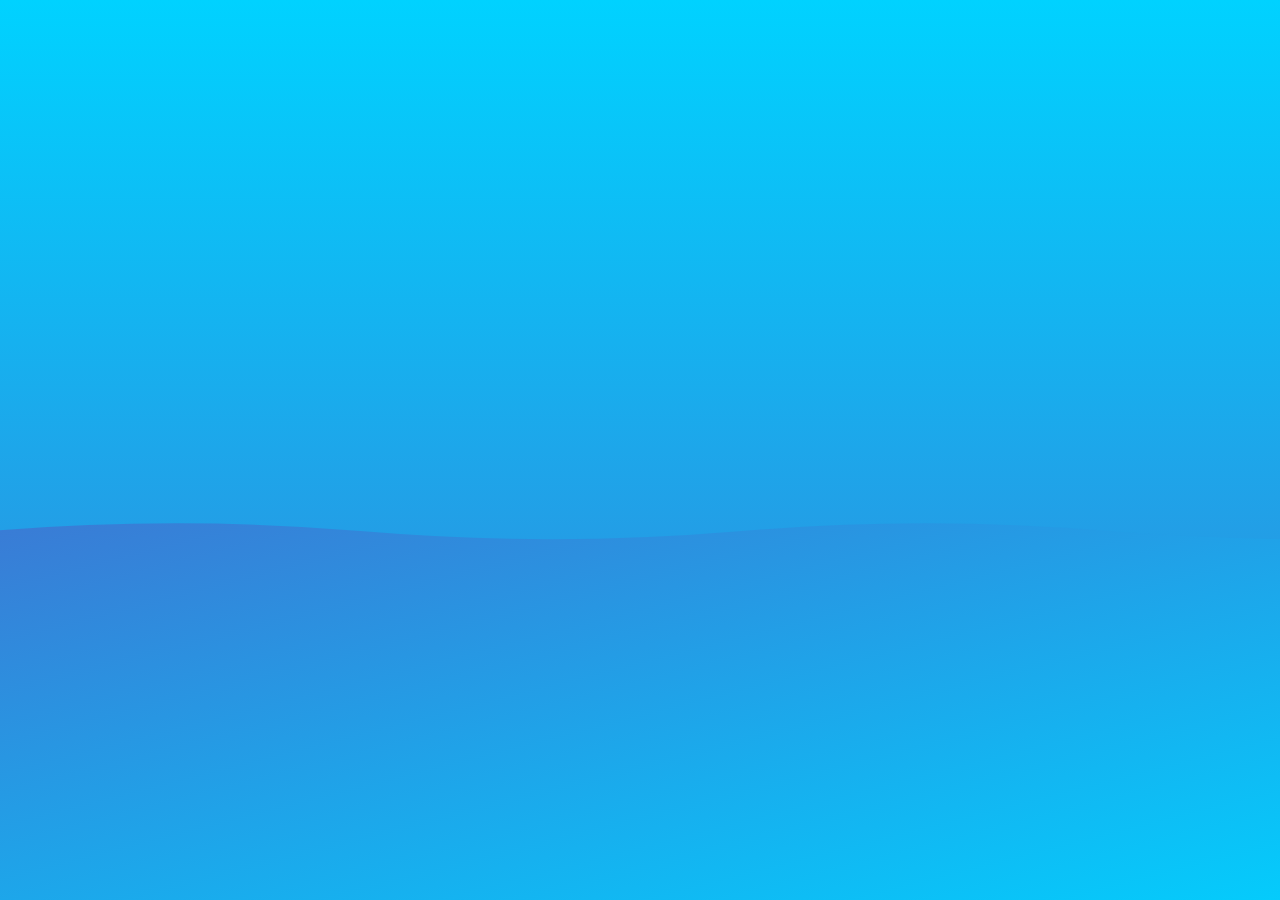
==== index.html @ ee272e87 "wave" ====
<html>  <head>    <script src="jquery-1.9.0.min.js"></script>    <script src="snap.svg-min.js"></script>    <script>	    $(function(){		    var x ,		    	xR;		    	xR = 5		    		    		    			var s = Snap("#svg"),				line = s.path("m0,0q50," + 0 + ",100,0t100,0");						var graColor = s.paper.gradient("l(1, 1, 0, 0)#00d2ff-#3a7bd5");							line.attr({					fill : graColor,					stroke: "#fff",					strokeWidth : 0				})							s.attr({				width:1500,				height:900,				viewBox:"3,-20,400,50"							})						function move(){			Snap.animate(-xR,xR,function(wave){			    var x = wave;			    line.attr({				   d: "M0,0q50," + x + ",100,0t100,0" + "q50," + x + ",100,0t100,0" + "v100h-400L0,0"			    })		    },3000,mina.easeout,back)				}					    		    function back(rr){			    clearTimeout();			    Snap.animate(xR,-xR,function(wave){			    var x = wave;			    line.attr({				   d: "m0,0q50," + x + ",100,0t100,0" + "q50," + x + ",100,0t100,0" + "v100h-400L0,0"			    })		    },3000,mina.easeout)		    }		    		    move()		    setInterval(move,6000)						});    </script>    <style>	    body{		    background: #00d2ff; /* fallback for old browsers */			background: -webkit-linear-gradient(to left, #00d2ff , #3a7bd5); /* Chrome 10-25, Safari 5.1-6 */			background: linear-gradient(to bottom, #00d2ff , #3a7bd5); /* W3C, IE 10+/ Edge, Firefox 16+, Chrome 26+, Opera 12+, Safari 7+ */			padding:0px;			margin: 0px;	    }	    	    #svg{		    position: fixed;		    bottom: -100px;	    }	</style>  </head>  <body>		<svg id="svg"></svg>  </body></html>
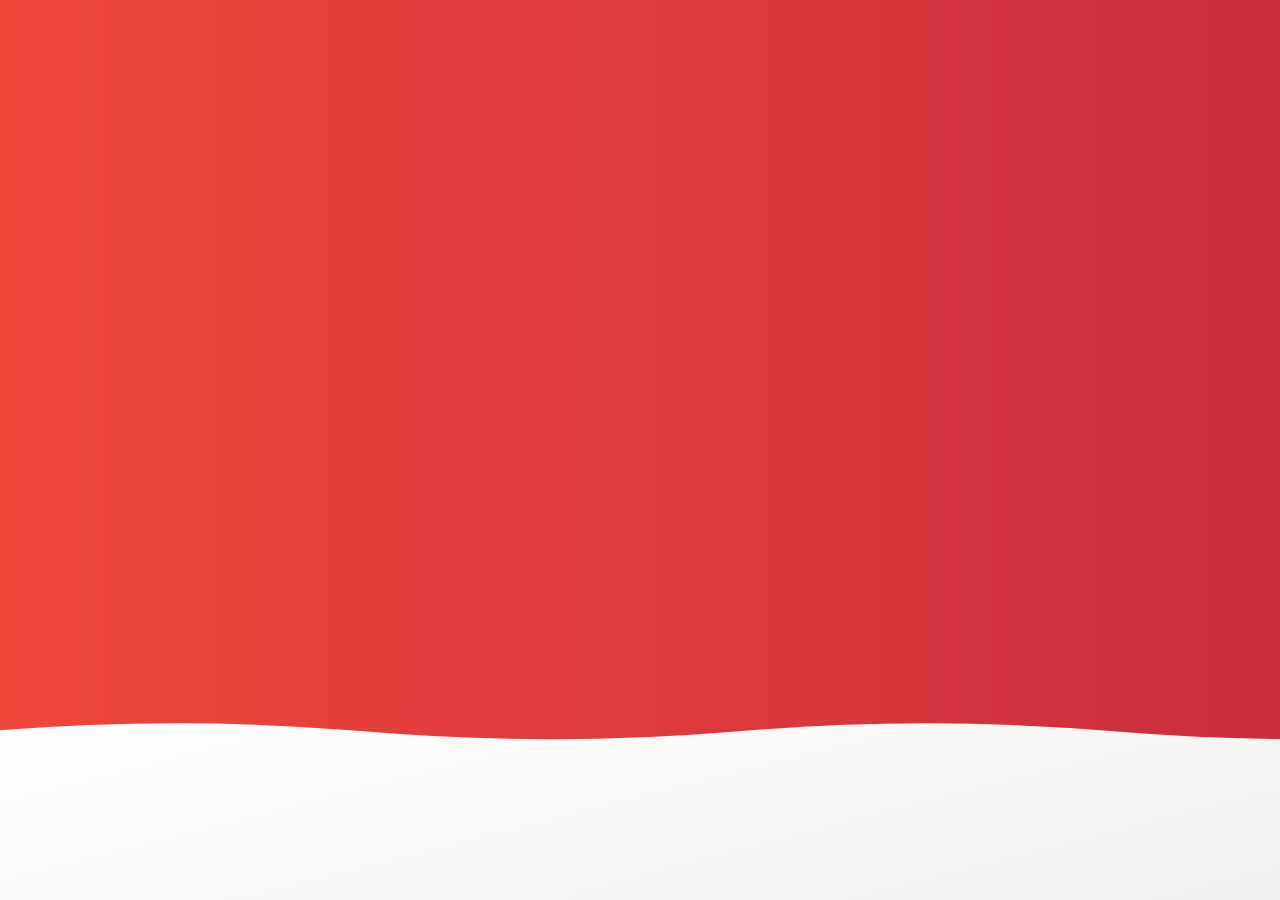
==== commit 72c8b89f: "变成红色的了" ====
--- a/index.html
+++ b/index.html
@@ -2,6 +2,7 @@
   <head>     <script src="jquery-1.9.0.min.js"></script>     <script src="snap.svg-min.js"></script>+     <script> 	    $(function(){ 		    var x ,@@ -12,7 +13,7 @@
 			var s = Snap("#svg"), 				line = s.path("m0,0q50," + 0 + ",100,0t100,0"); 			-			var graColor = s.paper.gradient("l(1, 1, 0, 0)#00d2ff-#3a7bd5");+			var graColor = s.paper.gradient("l(1, 1, 0, 0)#ECE9E6-#FFFFFF"); 				 			line.attr({ 					fill : graColor,@@ -49,27 +50,34 @@
 		     		    move() 		    setInterval(move,6000)-	++ 			 		});     </script>     <style> 	    body{-		    background: #00d2ff; /* fallback for old browsers */-			background: -webkit-linear-gradient(to left, #00d2ff , #3a7bd5); /* Chrome 10-25, Safari 5.1-6 */-			background: linear-gradient(to bottom, #00d2ff , #3a7bd5); /* W3C, IE 10+/ Edge, Firefox 16+, Chrome 26+, Opera 12+, Safari 7+ */+		   	background: #cb2d3e; /* fallback for old browsers */+		   	background: -webkit-linear-gradient(to left, #cb2d3e , #ef473a); /* Chrome 10-25, Safari 5.1-6 */+			background: linear-gradient(to left, #cb2d3e , #ef473a); /* W3C, IE 10+/ Edge, Firefox 16+, Chrome 26+, Opera 12+, Safari 7+ */ 			padding:0px; 			margin: 0px; 	    } 	     	    #svg{ 		    position: fixed;-		    bottom: -100px;+		    bottom: -300px; 	    }+	    	</style>   </head>   <body>-		<svg id="svg"></svg>+		+		+		+			+				<svg id="svg"></svg>+			    </body> </html>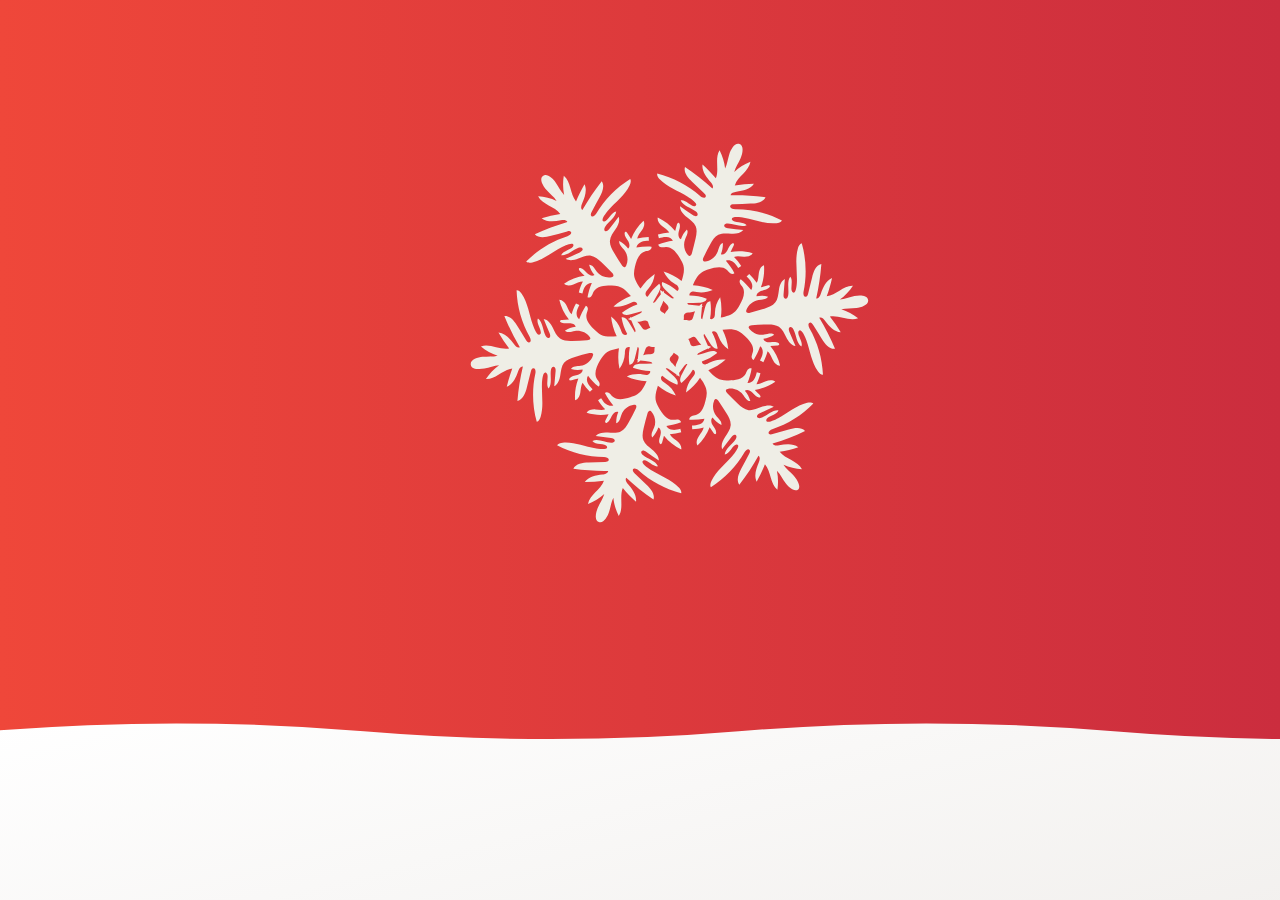
==== commit 2978b435: "加了一片雪" ====
--- a/index.html
+++ b/index.html
@@ -6,6 +6,7 @@
     <script> 	    $(function(){ 		    var x ,+		    	line, 		    	xR; 		    	xR = 5 		    @@ -14,6 +15,7 @@
 				line = s.path("m0,0q50," + 0 + ",100,0t100,0"); 			 			var graColor = s.paper.gradient("l(1, 1, 0, 0)#ECE9E6-#FFFFFF");+			 				 			line.attr({ 					fill : graColor,@@ -50,7 +52,23 @@
 		     		    move() 		    setInterval(move,6000)-+			+			var s2 = Snap("#svg2"),+				snow = s2.select("path");++			var blur = s2.paper.filter(Snap.filter.blur(1));+			snow.attr({+				+			})+			+			function snowR(){+				snow.animate({+				transform : "t0,0r360"+			},12000)+			}+			+			snowR()+			setInterval(snowR, 12000)  			 		});@@ -74,9 +92,177 @@
   <body> 		 		+ 		-			-				<svg id="svg"></svg>+							<svg id="svg"></svg>+							<?xml version="1.0" encoding="utf-8"?>+<!-- Generator: Adobe Illustrator 21.0.0, SVG Export Plug-In . SVG Version: 6.00 Build 0)  -->+<svg version="1.1" id="svg2" xmlns="http://www.w3.org/2000/svg" xmlns:xlink="http://www.w3.org/1999/xlink" x="0px" y="0px"+	 viewBox="0 0 1366 768" style="enable-background:new 0 0 1366 768;" xml:space="preserve">+<style type="text/css">+	.st0{fill:#EFEEE6;}+</style>+<path id="snow" class="st0" d="M892.2,451.3c-4.7-2.5-10.1-3.9-14.5-7.1c6.8,0.4,13.7-0.5,20.2-2.5c-7.5-6.9-20.2-3.6-28.8-9+	c5.9-3.5,11.5-7.3,16.9-11.6c-6.8-2.1-13.9,1.6-19.9,5.3c-2.2,1.4-5.3,2.7-7.2,0.8c9.8-7.6,19.1-15.9,27.7-24.9+	c-5.5-2.8-11.9,1.1-16.8,4.7c-4.8,3.6-9.5,7.1-14.3,10.7c-1.2,0.9-2.8,1.8-4,1c-1.9-1.3-0.1-4.2,1.7-5.7+	c13.6-10.9,24.5-25.1,31.4-41.1c-2.1-0.9-4.5,0.2-6.4,1.5c-9.9,6.6-15.6,17.6-23.3,26.4c-1.2,1.3-9.7,11-11.1,6.3+	c-1.2-4.1,9-9.1,8.5-14.4c-6.5,1.9-9.3,9.5-14.4,14c-1.2,1.1-3.2,1.9-4.4,0.8c-1.3-1.3,0-3.5,1.3-4.8c3.8-3.9,7.7-7.9,11.5-11.8+	c-4.6-0.9-9,2-12.5,5.1c-3.5,3.1-6.9,6.7-11.4,7.8c-4.4,1-8.9-0.7-13.1-2.4c-4.9-2-9.7-4.2-14.5-6.5c-1.4-0.6-3-1.9-2.4-3.3+	c0.2-0.5,0.7-0.9,1.2-1.2c5.1-3.2,12-3.2,17.1-0.1c3.2,1.9,6.6,5.1,10,3.7c-2.4-3.3-5.6-6.1-9.3-8.1c1.6-2.5,5.4-2.2,8.1-1+	c2.7,1.2,5.5,3,8.5,2.4c0.5-0.1,1-0.3,1.2-0.7c0.5-0.9-0.6-1.8-1.6-2.3c-2.2-1-4.4-2-6.6-3c6.9-3.9,12.9-9.4,17.4-15.9+	c-3.3-1.3-7,0.6-9.6,3c-2.6,2.4-5,5.3-8.3,6.5c0.4-4.1,0.4-8.3-0.1-12.4c-1.3,0.1-2.6,0.2-4,0.4c0.3,2.7,0.6,5.6-0.1,8.2+	c-0.7,2.7-2.5,5.2-5.2,6c0.2-5.4-0.2-10.8-1.3-16c-1.6-0.2-3,1.3-3.5,2.8c-0.4,1.6-0.3,3.2-0.5,4.9c-0.9,6.7-8.2,10.3-14.5,12.8+	c-2.5,1-5,2-7.7,2.2c-5.7,0.6-11.3-2.1-16.4-4.7c5.4-4.9,10-10.7,13.3-17.2c-5.6,1.4-10.8,4.6-14.7,9c-1.2,1.3-2.3,2.8-3.9,3.5+	c-1.6,0.7-3.9,0.1-4.4-1.6c4.8-4,8.9-8.8,12.1-14.2c-2.6-2.2-6.4-0.1-9.1,1.9c-3.3,2.5-6.5,4.9-9.8,7.4c-0.8-0.8,0-2.2,0.8-3+	c2.4-2.4,4.8-4.8,7.2-7.3c0.5,0,1,0,1.5-0.1c-0.2-0.2-0.5-0.5-0.7-0.7c0.7-0.7,1.3-1.3,2-2c-1.3-0.2-2.7-0.2-4-0.1+	c-2.4-2.4-4.8-4.9-7.1-7.3c-0.8-0.8-1.6-2.2-0.8-3c3.2,2.5,6.5,5,9.7,7.5c2.7,2.1,6.5,4.1,9.1,2c-3.2-5.4-7.2-10.2-12-14.3+	c0.5-1.7,2.8-2.2,4.4-1.5c1.6,0.7,2.7,2.2,3.9,3.5c3.8,4.4,9,7.6,14.6,9.1c-3.3-6.5-7.7-12.4-13.1-17.4c5.2-2.6,10.7-5.2,16.5-4.6+	c2.7,0.3,5.2,1.3,7.7,2.3c6.3,2.5,13.5,6.2,14.4,12.9c0.2,1.6,0,3.3,0.4,4.9c0.4,1.6,1.8,3.1,3.4,2.9c1.1-5.3,1.6-10.6,1.4-16+	c2.7,0.7,4.5,3.3,5.1,6c0.7,2.7,0.3,5.5,0,8.2c1.3,0.1,2.6,0.3,4,0.4c0.5-4.1,0.6-8.3,0.2-12.4c3.3,1.2,5.7,4.1,8.3,6.5+	c2.6,2.4,6.3,4.4,9.6,3.1c-4.4-6.6-10.4-12.1-17.2-16c2.2-1,4.4-2,6.6-3c0.9-0.4,2.1-1.3,1.6-2.2c-0.2-0.4-0.7-0.6-1.2-0.7+	c-2.9-0.6-5.7,1.1-8.5,2.3c-2.7,1.2-6.6,1.5-8.1-1.1c3.7-1.9,6.9-4.7,9.3-8c-3.4-1.5-6.9,1.7-10.1,3.6c-5.1,3.1-12,3-17.1-0.2+	c-0.5-0.3-1-0.7-1.2-1.2c-0.5-1.4,1.1-2.6,2.4-3.3c4.8-2.2,9.7-4.3,14.6-6.3c4.2-1.7,8.7-3.3,13.1-2.3c4.5,1.1,7.9,4.7,11.4,7.9+	c3.4,3.1,7.9,6.1,12.4,5.2c-3.8-4-7.6-7.9-11.4-11.9c-1.3-1.3-2.6-3.5-1.3-4.8c1.1-1.2,3.1-0.3,4.4,0.8c5.1,4.5,7.8,12.2,14.3,14.1+	c0.6-5.3-9.6-10.4-8.4-14.5c1.4-4.7,9.9,5.1,11.1,6.4c7.6,8.9,13.2,19.9,23.1,26.6c1.9,1.3,4.3,2.4,6.4,1.6+	c-6.8-16-17.6-30.4-31-41.4c-1.8-1.5-3.6-4.4-1.7-5.7c1.2-0.8,2.8,0.1,4,1c4.7,3.6,9.5,7.2,14.2,10.8c4.9,3.7,11.2,7.6,16.8,4.9+	c-8.5-9.1-17.7-17.5-27.4-25.1c1.8-1.9,4.9-0.5,7.1,0.9c6,3.8,13,7.5,19.8,5.5c-5.3-4.3-10.9-8.2-16.8-11.7+	c8.7-5.3,21.3-1.9,28.9-8.8c-6.5-2.1-13.4-3-20.2-2.7c4.4-3.1,9.8-4.5,14.5-7c4.8-2.5,11.5-7.7,8.8-12.4c-2.7-4.7-10.6-1.5-15.1,1.3+	c-4.6,2.9-8.4,6.9-13.3,9c3.7-5.7,6.4-12.1,7.9-18.8c-9.7,3.1-13.2,15.7-22.2,20.5c-0.1-6.8-0.6-13.7-1.6-20.4+	c-5.2,4.9-5.5,12.8-5.3,19.9c0.1,2.6-0.3,6-2.8,6.6c-1.7-12.3-4.3-24.5-7.8-36.4c-5.1,3.4-5,10.8-4.2,16.9+	c0.7,5.9,1.4,11.8,2.1,17.7c0.2,1.5,0.2,3.3-1.2,4c-2.1,1.1-3.7-2-4.1-4.3c-2.7-17.2-9.6-33.7-20-47.7c-1.8,1.4-2.1,4-1.9,6.3+	c0.8,11.9,7.5,22.3,11.3,33.3c0.6,1.7,4.7,13.9,0,12.8c-4.1-1-3.4-12.4-8.3-14.5c-1.6,6.6,3.7,12.8,5,19.5c0.3,1.6,0.1,3.8-1.5,4.2+	c-1.8,0.5-3-1.7-3.5-3.5c-1.5-5.3-3-10.6-4.5-15.9c-3.1,3.5-2.8,8.8-1.8,13.3c1,4.6,2.4,9.3,1,13.8c-1.3,4.3-5,7.4-8.6,10.1+	c-4.2,3.2-8.5,6.4-12.8,9.4c-1.2,0.9-3.1,1.6-4.1,0.5c-0.4-0.5-0.4-1.1-0.5-1.7c-0.2-6,3.2-12,8.4-14.8c3.3-1.8,7.7-3.2,8.2-6.8+	c-4.1,0.4-8.1,1.8-11.6,4c-1.4-2.6,0.8-5.8,3.2-7.6c2.4-1.8,5.4-3.3,6.3-6.2c0.1-0.5,0.2-1,0-1.4c-0.6-0.9-1.9-0.3-2.7,0.3+	c-2,1.4-3.9,2.8-5.9,4.2c0.1-7.9-1.7-15.8-5.1-23c-2.8,2.2-2.9,6.4-2.2,9.8c0.7,3.5,2.1,7,1.5,10.4c-3.4-2.4-7-4.4-10.8-6.1+	c-0.6,1.2-1.1,2.4-1.7,3.6c2.5,1.1,5.1,2.3,7.1,4.2c2,1.9,3.3,4.8,2.6,7.5c-4.6-2.8-9.4-5.1-14.5-6.9c-1,1.3-0.4,3.2,0.7,4.4+	c1.1,1.2,2.7,1.8,4,2.8c5.4,4.2,4.9,12.3,3.9,19c-0.4,2.7-0.8,5.3-1.9,7.8c-2.3,5.3-7.4,8.7-12.2,11.9c-1.5-7.1-4.4-14-8.3-20.1+	c-1.6,5.6-1.4,11.7,0.5,17.2c0.6,1.7,1.3,3.4,1.1,5.1c-0.2,1.8-1.9,3.5-3.6,3c-1.1-6.1-3.2-12.1-6.3-17.6c-3.2,1.1-3.3,5.5-2.9,8.9+	c0.5,4.1,1,8.1,1.6,12.2c-1.1,0.3-1.9-1.1-2.2-2.2c-0.9-3.3-1.8-6.6-2.7-9.8c0.2-0.5,0.5-0.9,0.7-1.4c-0.3,0.1-0.7,0.2-1,0.3+	c-0.2-0.9-0.5-1.8-0.7-2.7c-0.8,1.1-1.5,2.2-2.1,3.4c-3.3,0.8-6.6,1.7-9.9,2.5c-1.1,0.3-2.7,0.3-3-0.8c3.8-1.6,7.6-3.1,11.4-4.7+	c3.1-1.3,6.8-3.6,6.2-6.9c-6.2,0.1-12.5,1.2-18.3,3.3c-1.2-1.3-0.6-3.5,0.8-4.6c1.4-1.1,3.3-1.3,5-1.6c5.7-1.1,11.1-4,15.2-8.1+	c-7.3-0.4-14.6,0.5-21.6,2.8c0.3-5.8,0.8-11.9,4.2-16.5c1.6-2.2,3.7-3.9,5.8-5.5c5.3-4.2,12.1-8.7,18.4-6.1c1.5,0.6,2.9,1.6,4.4,2+	c1.6,0.4,3.6,0,4.2-1.6c-4-3.6-8.5-6.7-13.2-9.2c2-1.9,5.1-2.2,7.8-1.5c2.7,0.8,4.9,2.4,7.2,4.1c0.8-1.1,1.5-2.2,2.3-3.2+	c-3.3-2.5-6.9-4.6-10.6-6.3c2.7-2.3,6.4-2.8,9.8-3.9c3.4-1.1,6.9-3.3,7.4-6.8c-7.9,0.6-15.6,3-22.5,7c0.2-2.4,0.5-4.8,0.7-7.2+	c0.1-1-0.1-2.5-1.1-2.5c-0.5,0-0.9,0.3-1.2,0.7c-2,2.2-1.9,5.5-2.2,8.5s-2,6.4-5,6.5c0.1-4.1-0.7-8.3-2.3-12.1+	c-3,2.3-1.9,6.8-1.9,10.5c0.1,6-3.4,11.9-8.7,14.7c-0.5,0.3-1.1,0.5-1.7,0.4c-1.5-0.2-1.7-2.2-1.6-3.7c0.5-5.3,1-10.6,1.8-15.8+	c0.6-4.5,1.4-9.2,4.5-12.5c3.2-3.4,8-4.5,12.5-5.9s9.2-3.8,10.7-8.2c-5.3,1.3-10.7,2.7-16,4c-1.8,0.4-4.3,0.5-4.8-1.3+	c-0.4-1.6,1.3-2.9,2.9-3.4c6.4-2.2,14.4-0.7,19.4-5.4c-4.3-3.2-13.8,3.1-16.7,0c-3.4-3.6,9.3-6.1,11.1-6.4+	c11.5-2.2,23.8-1.6,34.5-6.8c2.1-1,4.2-2.5,4.6-4.8c-17.3-2.1-35.1,0.1-51.3,6.4c-2.2,0.8-5.7,1-5.8-1.4c-0.1-1.5,1.5-2.4,2.9-3+	c5.5-2.3,10.9-4.6,16.4-7c5.7-2.4,12.2-6,12.6-12.1c-12.1,2.9-23.9,6.7-35.5,11.3c-0.7-2.5,2-4.5,4.3-5.8c6.3-3.3,13-7.6,14.6-14.5+	c-6.4,2.5-12.5,5.4-18.5,8.8c-0.3-10.2,8.9-19.5,6.8-29.4c-5.1,4.6-9.3,10.1-12.4,16.2c-0.6-5.4,1-10.7,1.2-16.1+	c0.2-5.4-1-13.8-6.4-13.8s-6.6,8.4-6.4,13.8c0.2,5.4,1.8,10.7,1.2,16.1c-3.1-6.1-7.3-11.6-12.4-16.2c-2.1,10,7.1,19.2,6.8,29.4+	c-6-3.3-12.1-6.3-18.5-8.8c1.6,6.9,8.4,11.2,14.6,14.5c2.3,1.2,5.1,3.2,4.3,5.8c-11.5-4.7-23.4-8.4-35.5-11.3+	c0.4,6.1,6.9,9.7,12.6,12.1c5.5,2.3,10.9,4.6,16.4,7c1.4,0.6,3,1.5,2.9,3c-0.1,2.3-3.6,2.2-5.8,1.4c-16.3-6.2-34.1-8.4-51.3-6.4+	c0.3,2.3,2.5,3.8,4.6,4.8c10.8,5.2,23,4.5,34.5,6.8c1.7,0.3,14.4,2.8,11.1,6.4c-2.9,3.1-12.5-3.2-16.7,0c4.9,4.7,12.9,3.2,19.4,5.4+	c1.5,0.5,3.3,1.8,2.9,3.4c-0.5,1.8-3,1.7-4.8,1.3c-5.3-1.3-10.7-2.7-16-4c1.5,4.4,6.2,6.8,10.7,8.2c4.4,1.4,9.3,2.5,12.5,5.9+	c3.1,3.3,3.9,8,4.5,12.5c0.7,5.3,1.3,10.5,1.8,15.8c0.1,1.5-0.1,3.5-1.6,3.7c-0.6,0.1-1.2-0.2-1.7-0.4c-5.3-2.8-8.8-8.7-8.7-14.7+	c0.1-3.7,1.1-8.3-1.9-10.5c-1.7,3.8-2.5,8-2.3,12.1c-3-0.1-4.6-3.6-5-6.5c-0.3-3-0.2-6.3-2.2-8.5c-0.3-0.4-0.7-0.7-1.2-0.7+	c-1,0-1.3,1.5-1.1,2.5c0.2,2.4,0.5,4.8,0.7,7.2c-6.8-4-14.6-6.4-22.5-7c0.5,3.5,4.1,5.7,7.4,6.8c3.4,1.1,7.1,1.6,9.8,3.9+	c-3.8,1.7-7.3,3.8-10.6,6.3c0.8,1.1,1.5,2.2,2.3,3.2c2.2-1.6,4.5-3.3,7.2-4.1c2.7-0.8,5.8-0.5,7.8,1.5c-4.7,2.5-9.2,5.6-13.2,9.2+	c0.6,1.5,2.6,2,4.2,1.6c1.6-0.4,2.9-1.4,4.4-2c6.3-2.6,13.1,1.9,18.4,6.1c2.1,1.7,4.2,3.4,5.8,5.5c3.4,4.7,3.9,10.8,4.2,16.5+	c-6.9-2.2-14.3-3.2-21.6-2.8c4.1,4.1,9.5,7,15.2,8.1c1.7,0.3,3.6,0.6,5,1.6c1.4,1.1,2.1,3.3,0.8,4.6c-5.9-2.1-12.1-3.2-18.3-3.3+	c-0.6,3.3,3.1,5.6,6.2,6.9c3.8,1.6,7.6,3.1,11.4,4.7c-0.3,1.1-1.9,1.1-3,0.8c-2.9-0.7-5.9-1.5-8.8-2.2c-0.4-0.7-0.8-1.3-1.2-2+	c-0.2,0.5-0.3,1-0.5,1.5c-1.1-0.3-2.2-0.5-3.2-0.8c0.6,1.4,1.4,2.8,2.3,4c-0.9,3-1.8,5.9-2.6,8.9c-0.3,1.1-1.1,2.5-2.2,2.2+	c0.6-4.1,1.2-8.1,1.8-12.2c0.5-3.3,0.4-7.7-2.7-8.9c-3.1,5.4-5.4,11.3-6.6,17.4c-1.7,0.4-3.3-1.3-3.5-3.1c-0.2-1.8,0.6-3.4,1.2-5.1+	c2-5.5,2.3-11.6,0.8-17.2c-4.1,6-7.1,12.8-8.7,19.9c-4.8-3.3-9.8-6.8-12-12.1c-1-2.5-1.4-5.2-1.8-7.8c-0.9-6.7-1.2-14.8,4.2-18.9+	c1.3-1,2.9-1.6,4-2.8c1.2-1.1,1.8-3.1,0.8-4.4c-5.1,1.6-10,3.8-14.7,6.6c-0.7-2.7,0.7-5.5,2.7-7.4c2-1.9,4.6-3,7.2-4.1+	c-0.5-1.2-1.1-2.4-1.6-3.7c-3.8,1.6-7.5,3.5-10.9,5.9c-0.6-3.5,0.8-7,1.6-10.4c0.8-3.5,0.7-7.6-2-9.9c-3.6,7.1-5.5,15-5.6,22.9+	c-1.9-1.4-3.9-2.9-5.8-4.3c-0.8-0.6-2.2-1.2-2.7-0.3c-0.3,0.4-0.2,0.9-0.1,1.4c0.9,2.9,3.8,4.4,6.2,6.3c2.4,1.8,4.5,5,3,7.6+	c-3.5-2.2-7.5-3.7-11.6-4.2c0.4,3.7,4.8,5.1,8.1,7c5.2,3,8.5,9,8.1,15c0,0.6-0.1,1.2-0.5,1.7c-1,1.2-2.8,0.3-4-0.5+	c-4.3-3.1-8.5-6.3-12.7-9.6c-3.5-2.8-7.2-5.9-8.4-10.3c-1.3-4.5,0.2-9.2,1.3-13.8c1.1-4.5,1.5-9.8-1.6-13.4+	c-1.6,5.3-3.2,10.5-4.8,15.8c-0.5,1.8-1.8,3.9-3.5,3.5c-1.6-0.4-1.8-2.6-1.4-4.2c1.4-6.6,6.8-12.7,5.3-19.4+	c-4.9,2.1-4.4,13.5-8.6,14.4c-4.8,1.1-0.4-11.1,0.2-12.8c4-11,10.9-21.2,11.9-33.1c0.2-2.3,0-4.9-1.8-6.4+	c-10.6,13.8-17.9,30.2-20.9,47.3c-0.4,2.3-2.1,5.4-4.1,4.3c-1.3-0.7-1.3-2.5-1.1-4c0.8-5.9,1.6-11.8,2.4-17.7+	c0.8-6.1,1.1-13.5-3.9-17c-3.7,11.8-6.6,24-8.5,36.2c-2.5-0.7-2.9-4.1-2.7-6.7c0.4-7.1,0.2-15.1-4.9-20c-1.1,6.7-1.8,13.6-2,20.4+	c-8.9-5-12.1-17.6-21.8-20.9c1.3,6.7,3.9,13.2,7.5,18.9c-4.9-2.3-8.7-6.3-13.2-9.3c-4.5-2.9-12.3-6.2-15.1-1.6+	c-2.8,4.6,3.8,10,8.6,12.5c4.7,2.6,10.1,4,14.4,7.2c-6.8-0.5-13.7,0.3-20.2,2.3c7.5,6.9,20.2,3.8,28.8,9.3+	c-5.9,3.4-11.6,7.2-17,11.4c6.8,2.1,13.9-1.4,19.9-5.2c2.2-1.4,5.4-2.7,7.2-0.8c-9.9,7.5-19.2,15.7-27.9,24.6+	c5.5,2.8,11.9-1,16.8-4.6c4.8-3.5,9.6-7,14.4-10.5c1.2-0.9,2.8-1.8,4-0.9c1.9,1.3,0,4.2-1.8,5.7c-13.7,10.8-24.7,24.9-31.8,40.8+	c2.1,0.9,4.5-0.2,6.5-1.5c10-6.6,15.7-17.5,23.5-26.2c1.2-1.3,9.8-10.9,11.2-6.2c1.2,4.1-9.1,9.1-8.6,14.4+	c6.6-1.8,9.4-9.5,14.5-13.9c1.2-1.1,3.2-1.9,4.4-0.7c1.3,1.3-0.1,3.5-1.4,4.8c-3.9,3.9-7.8,7.8-11.6,11.7c4.6,1,9-1.9,12.5-5+	c3.5-3.1,6.9-6.7,11.5-7.7c4.4-0.9,8.9,0.8,13,2.6c4.9,2.1,9.7,4.3,14.5,6.6c1.4,0.7,3,1.9,2.4,3.3c-0.2,0.5-0.7,0.9-1.2,1.2+	c-5.1,3.1-12,3.1-17.1-0.1c-3.2-2-6.5-5.2-10-3.8c2.4,3.4,5.6,6.2,9.2,8.2c-1.6,2.5-5.4,2.2-8.2,0.9c-2.7-1.2-5.5-3.1-8.4-2.5+	c-0.5,0.1-1,0.3-1.2,0.7c-0.5,0.9,0.6,1.8,1.6,2.3c2.2,1,4.4,2.1,6.6,3.1c-6.9,3.8-13,9.2-17.5,15.7c3.3,1.4,7-0.6,9.6-2.9+	c2.7-2.3,5-5.2,8.4-6.4c-0.5,4.1-0.5,8.3,0,12.4c1.3-0.1,2.6-0.2,4-0.3c-0.3-2.8-0.5-5.6,0.2-8.2c0.7-2.7,2.6-5.2,5.2-5.9+	c-0.2,5.4,0.1,10.8,1.1,16c1.6,0.3,3-1.2,3.5-2.8c0.5-1.6,0.3-3.2,0.5-4.9c1-6.7,8.3-10.3,14.7-12.7c2.5-1,5.1-1.9,7.7-2.2+	c5.7-0.6,11.2,2.2,16.4,4.9c-5.5,4.8-10.1,10.6-13.4,17.1c5.7-1.4,10.9-4.5,14.8-8.9c1.2-1.3,2.3-2.8,3.9-3.5+	c1.6-0.7,3.9-0.1,4.4,1.6c-4.8,3.9-9,8.7-12.2,14c2.6,2.2,6.4,0.2,9.2-1.8c3.3-2.4,6.6-4.9,9.9-7.3c0.8,0.8,0,2.2-0.9,3+	c-2.4,2.4-4.8,4.8-7.2,7.2c-0.5,0-1,0-1.5,0.1c0.2,0.2,0.5,0.5,0.7,0.7c-0.7,0.7-1.3,1.3-2,2c1.3,0.2,2.7,0.2,4,0.2+	c2.4,2.5,4.7,4.9,7.1,7.4c0.8,0.8,1.6,2.2,0.8,3c-3.2-2.5-6.4-5.1-9.7-7.6c-2.7-2.1-6.5-4.2-9.1-2.1c3.1,5.4,7.1,10.3,11.9,14.4+	c-0.5,1.7-2.8,2.2-4.4,1.5c-1.6-0.7-2.7-2.2-3.8-3.6c-3.8-4.4-8.9-7.7-14.5-9.3c3.2,6.6,7.6,12.5,13,17.5+	c-5.2,2.5-10.8,5.1-16.5,4.4c-2.7-0.3-5.2-1.4-7.7-2.4c-6.3-2.6-13.5-6.3-14.3-13.1c-0.2-1.6,0-3.3-0.4-4.9+	c-0.4-1.6-1.8-3.1-3.4-2.9c-1.1,5.2-1.7,10.6-1.6,16c-2.7-0.8-4.5-3.4-5.1-6c-0.6-2.7-0.3-5.5,0-8.2c-1.3-0.1-2.6-0.3-4-0.4+	c-0.6,4.1-0.7,8.3-0.3,12.4c-3.3-1.2-5.6-4.2-8.2-6.6c-2.6-2.4-6.3-4.4-9.6-3.2c4.4,6.6,10.2,12.2,17.1,16.2c-2.2,1-4.4,1.9-6.7,2.9+	c-1,0.4-2.1,1.3-1.6,2.2c0.2,0.4,0.7,0.6,1.2,0.7c2.9,0.7,5.8-1.1,8.5-2.2c2.8-1.2,6.6-1.4,8.1,1.1c-3.7,1.9-6.9,4.6-9.4,7.9+	c3.4,1.5,6.9-1.6,10.1-3.5c5.2-3,12-2.9,17.1,0.4c0.5,0.3,1,0.7,1.2,1.2c0.5,1.4-1.1,2.6-2.5,3.2c-4.8,2.2-9.7,4.3-14.6,6.2+	c-4.2,1.7-8.7,3.3-13.1,2.2c-4.5-1.1-7.9-4.8-11.3-8s-7.8-6.2-12.4-5.3c3.8,4,7.5,8,11.3,12c1.3,1.3,2.5,3.5,1.2,4.8+	c-1.2,1.2-3.1,0.3-4.3-0.8c-5-4.6-7.6-12.3-14.1-14.3c-0.7,5.3,9.5,10.5,8.2,14.6c-1.5,4.7-9.9-5.2-11-6.5c-7.6-8.9-13-20-22.8-26.8+	c-1.9-1.3-4.3-2.5-6.4-1.6c6.7,16.1,17.3,30.5,30.7,41.7c1.8,1.5,3.6,4.5,1.6,5.7c-1.3,0.8-2.8-0.2-4-1.1+	c-4.7-3.6-9.4-7.3-14.1-10.9c-4.9-3.8-11.2-7.7-16.7-5c8.4,9.1,17.5,17.6,27.2,25.4c-1.8,1.9-4.9,0.5-7.1-1+	c-5.9-3.9-13-7.6-19.8-5.7c5.3,4.3,10.9,8.3,16.7,11.9c-8.8,5.3-21.3,1.8-29,8.5c6.5,2.2,13.4,3.2,20.2,2.9+	c-4.4,3.1-9.8,4.4-14.6,6.8c-4.8,2.5-11.5,7.6-8.9,12.3c2.6,4.7,10.5,1.6,15.1-1.2c4.6-2.8,8.5-6.8,13.4-8.9+	c-3.8,5.7-6.5,12.1-8,18.7c9.7-3,13.3-15.6,22.4-20.3c0,6.8,0.5,13.7,1.4,20.4c5.2-4.8,5.7-12.8,5.5-19.9c-0.1-2.6,0.4-6,2.9-6.6+	c1.6,12.3,4.1,24.5,7.5,36.5c5.2-3.3,5.1-10.8,4.4-16.9c-0.7-5.9-1.3-11.8-2-17.7c-0.2-1.5-0.1-3.3,1.2-4c2.1-1,3.7,2.1,4,4.4+	c2.5,17.2,9.3,33.8,19.6,47.9c1.8-1.4,2.1-4,2-6.3c-0.7-11.9-7.3-22.3-11-33.4c-0.6-1.7-4.6-14,0.2-12.8c4.1,1,3.3,12.4,8.2,14.6+	c1.7-6.6-3.5-12.8-4.8-19.5c-0.3-1.6,0-3.8,1.6-4.1c1.8-0.4,3,1.8,3.5,3.5c1.5,5.3,2.9,10.6,4.4,15.9c3.1-3.5,2.9-8.8,1.9-13.3+	c-0.9-4.6-2.3-9.3-0.9-13.8c1.4-4.3,5.1-7.3,8.7-10c4.2-3.2,8.6-6.3,12.9-9.3c1.2-0.8,3.1-1.6,4.1-0.4c0.4,0.5,0.4,1.1,0.4,1.7+	c0.2,6-3.3,11.9-8.5,14.8c-3.3,1.8-7.8,3.1-8.3,6.8c4.1-0.4,8.1-1.7,11.7-3.9c1.4,2.6-0.8,5.8-3.3,7.5c-2.4,1.8-5.4,3.3-6.3,6.1+	c-0.2,0.5-0.2,1,0,1.4c0.5,0.9,1.9,0.4,2.8-0.2c2-1.4,4-2.8,6-4.2c-0.1,7.9,1.6,15.8,4.9,23c2.8-2.2,3-6.3,2.3-9.8+	c-0.7-3.5-2-7-1.4-10.5c3.3,2.4,6.9,4.5,10.7,6.2c0.6-1.2,1.1-2.4,1.7-3.6c-2.5-1.1-5.1-2.3-7.1-4.3c-2-1.9-3.2-4.8-2.5-7.5+	c4.5,2.9,9.4,5.2,14.5,7c1-1.3,0.4-3.2-0.7-4.4c-1.1-1.2-2.7-1.9-3.9-2.9c-5.3-4.2-4.8-12.3-3.7-19c0.4-2.7,0.9-5.3,2-7.8+	c2.4-5.3,7.5-8.7,12.4-11.8c1.5,7.2,4.2,14,8.2,20.2c1.6-5.6,1.5-11.7-0.3-17.2c-0.6-1.7-1.3-3.4-1-5.1c0.2-1.7,1.9-3.5,3.6-3+	c1,6.2,3.1,12.1,6.1,17.6c3.2-1.1,3.4-5.5,3-8.8c-0.5-4.1-1-8.1-1.5-12.2c1.1-0.3,1.9,1.1,2.2,2.2c0.9,3.3,1.8,6.6,2.6,9.9+	c-0.2,0.5-0.5,0.9-0.7,1.4c0.3-0.1,0.7-0.2,1-0.2c0.2,0.9,0.5,1.8,0.7,2.7c0.8-1.1,1.5-2.2,2.1-3.4c3.3-0.8,6.6-1.6,9.9-2.4+	c1.1-0.3,2.7-0.3,3,0.8c-3.8,1.5-7.6,3.1-11.4,4.6c-3.1,1.3-6.9,3.5-6.3,6.9c6.2,0,12.5-1.1,18.4-3.1c1.2,1.3,0.5,3.5-0.9,4.6+	c-1.4,1-3.3,1.2-5,1.6c-5.7,1.1-11.1,3.9-15.3,8c7.3,0.5,14.6-0.4,21.6-2.6c-0.4,5.8-0.9,11.9-4.4,16.5c-1.6,2.1-3.8,3.8-5.9,5.5+	c-5.4,4.2-12.2,8.6-18.4,5.9c-1.5-0.6-2.8-1.7-4.4-2.1c-1.6-0.4-3.6,0-4.2,1.5c4,3.6,8.4,6.7,13.1,9.3c-2,1.9-5.1,2.2-7.8,1.4+	c-2.6-0.8-4.9-2.5-7.1-4.1c-0.8,1.1-1.6,2.1-2.3,3.2c3.3,2.5,6.8,4.7,10.6,6.4c-2.7,2.3-6.4,2.8-9.8,3.8c-3.4,1.1-6.9,3.2-7.5,6.7+	c7.9-0.5,15.7-2.8,22.5-6.8c-0.3,2.4-0.5,4.8-0.8,7.2c-0.1,1,0.1,2.5,1.1,2.5c0.5,0,0.9-0.3,1.2-0.7c2-2.2,1.9-5.5,2.3-8.5+	c0.4-3,2-6.4,5-6.5c-0.2,4.1,0.6,8.3,2.2,12.1c3-2.2,2-6.8,2-10.5c-0.1-6,3.5-11.9,8.8-14.6c0.5-0.3,1.1-0.5,1.7-0.4+	c1.5,0.2,1.7,2.3,1.6,3.8c-0.5,5.3-1.1,10.5-1.9,15.8c-0.6,4.5-1.5,9.2-4.6,12.5c-3.2,3.4-8.1,4.5-12.5,5.8+	c-4.5,1.4-9.2,3.7-10.8,8.1c5.3-1.3,10.7-2.6,16-3.8c1.8-0.4,4.3-0.5,4.8,1.3c0.4,1.6-1.3,2.8-2.9,3.4c-6.5,2.1-14.5,0.5-19.4,5.2+	c4.3,3.2,13.9-3,16.7,0.1c3.3,3.6-9.4,6-11.1,6.3c-11.5,2.1-23.8,1.3-34.6,6.5c-2.1,1-4.3,2.5-4.6,4.8c17.3,2.2,35.1,0.2,51.4-5.9+	c2.2-0.8,5.7-0.9,5.8,1.4c0.1,1.5-1.5,2.4-2.9,3c-5.5,2.3-11,4.5-16.5,6.8c-5.7,2.3-12.3,5.9-12.7,12c12.1-2.8,24-6.4,35.6-11+	c0.7,2.5-2.1,4.5-4.4,5.7c-6.3,3.2-13.1,7.5-14.8,14.3c6.4-2.4,12.6-5.3,18.6-8.6c0.2,10.2-9.1,19.4-7.1,29.4+	c5.1-4.5,9.4-10,12.5-16.1c0.5,5.4-1.1,10.7-1.3,16.1c-0.3,5.4,0.9,13.8,6.3,13.8c5.4,0,6.7-8.3,6.5-13.7+	c-0.2-5.4-1.7-10.7-1.1-16.1c3,6.1,7.2,11.7,12.3,16.3c2.2-10-6.9-19.3-6.5-29.5c5.9,3.4,12.1,6.4,18.4,8.9+	c-1.6-6.9-8.3-11.3-14.5-14.6c-2.3-1.2-5-3.3-4.3-5.8c11.5,4.8,23.3,8.7,35.4,11.6c-0.3-6.1-6.8-9.8-12.5-12.2+	c-5.5-2.4-10.9-4.7-16.4-7.1c-1.4-0.6-2.9-1.5-2.9-3c0.1-2.3,3.6-2.2,5.8-1.3c16.2,6.4,34,8.7,51.3,6.8c-0.3-2.3-2.5-3.8-4.5-4.8+	c-10.7-5.3-23-4.8-34.5-7.1c-1.7-0.4-14.4-3-11-6.5c2.9-3.1,12.4,3.3,16.7,0.2c-4.9-4.7-12.9-3.3-19.3-5.5c-1.5-0.5-3.3-1.8-2.8-3.4+	c0.5-1.8,3-1.7,4.8-1.2c5.3,1.4,10.6,2.7,16,4.1c-1.5-4.4-6.2-6.8-10.6-8.3s-9.3-2.6-12.4-6.1c-3-3.3-3.8-8.1-4.4-12.5+	c-0.7-5.3-1.2-10.5-1.6-15.8c-0.1-1.5,0.2-3.5,1.6-3.7c0.6-0.1,1.2,0.2,1.7,0.4c5.3,2.8,8.7,8.8,8.6,14.8c-0.1,3.7-1.2,8.3,1.8,10.5+	c1.7-3.8,2.5-7.9,2.4-12.1c3,0.1,4.6,3.6,4.9,6.6c0.3,3,0.1,6.3,2.1,8.5c0.3,0.4,0.7,0.7,1.2,0.7c1,0,1.3-1.5,1.2-2.5+	c-0.2-2.4-0.4-4.8-0.7-7.2c6.8,4.1,14.5,6.5,22.4,7.2c-0.5-3.5-4-5.7-7.4-6.9c-3.4-1.1-7.1-1.7-9.7-4c3.8-1.7,7.4-3.8,10.7-6.2+	c-0.8-1.1-1.5-2.2-2.3-3.3c-2.2,1.6-4.5,3.3-7.2,4c-2.7,0.7-5.8,0.4-7.8-1.5c4.7-2.5,9.2-5.6,13.3-9.1c-0.6-1.5-2.6-2-4.2-1.6+	c-1.6,0.4-2.9,1.4-4.5,2c-6.3,2.5-13.1-2-18.3-6.2c-2.1-1.7-4.2-3.4-5.8-5.6c-3.4-4.7-3.8-10.8-4.1-16.6c6.9,2.3,14.3,3.3,21.6,3+	c-4.1-4.2-9.4-7.1-15.1-8.3c-1.7-0.4-3.6-0.6-5-1.7c-1.4-1.1-2.1-3.4-0.8-4.6c5.8,2.2,12.1,3.4,18.3,3.5c0.6-3.3-3.1-5.7-6.2-7+	c-3.8-1.6-7.5-3.2-11.3-4.8c0.3-1.1,1.9-1.1,3-0.8c3.3,0.9,6.6,1.7,9.9,2.6c0.3,0.4,0.6,0.9,0.9,1.3c0.1-0.3,0.2-0.7,0.3-1+	c0.9,0.2,1.8,0.5,2.7,0.7c-0.5-1.2-1.1-2.4-1.9-3.5c0.9-3.3,1.9-6.6,2.8-9.8c0.3-1.1,1.1-2.5,2.2-2.2c-0.6,4.1-1.1,8.1-1.7,12.2+	c-0.5,3.3-0.3,7.7,2.8,8.9c3.1-5.4,5.3-11.4,6.4-17.5c1.7-0.4,3.3,1.3,3.5,3.1c0.2,1.8-0.5,3.5-1.1,5.1c-1.9,5.5-2.2,11.6-0.6,17.2+	c4-6.1,6.9-12.9,8.5-20c4.8,3.2,9.9,6.7,12.1,12c1.1,2.5,1.4,5.2,1.8,7.8c0.9,6.7,1.4,14.8-4,18.9c-1.3,1-2.9,1.6-4,2.8+	c-1.1,1.2-1.8,3.1-0.8,4.4c5.1-1.7,10-3.9,14.6-6.7c0.7,2.7-0.6,5.5-2.7,7.4c-2,1.9-4.6,3-7.1,4.1c0.5,1.2,1.1,2.4,1.6,3.6+	c3.8-1.6,7.5-3.6,10.8-6c0.6,3.5-0.8,7-1.6,10.4c-0.8,3.5-0.7,7.6,2.1,9.8c3.5-7.1,5.3-15,5.3-22.9c2,1.4,3.9,2.9,5.9,4.3+	c0.8,0.6,2.2,1.1,2.7,0.3c0.3-0.4,0.2-0.9,0-1.4c-0.9-2.9-3.8-4.4-6.2-6.2c-2.4-1.8-4.5-5-3.1-7.6c3.5,2.2,7.5,3.6,11.6,4.1+	c-0.4-3.7-4.9-5.1-8.1-6.9c-5.2-2.9-8.6-8.9-8.3-14.9c0-0.6,0.1-1.2,0.5-1.7c1-1.2,2.8-0.4,4,0.5c4.3,3.1,8.6,6.2,12.8,9.5+	c3.6,2.8,7.2,5.9,8.5,10.2c1.3,4.5-0.2,9.2-1.2,13.8c-1,4.6-1.4,9.8,1.7,13.4c1.6-5.3,3.1-10.6,4.7-15.8c0.5-1.8,1.7-4,3.5-3.5+	c1.6,0.4,1.8,2.6,1.5,4.2c-1.4,6.7-6.7,12.8-5.2,19.4c4.9-2.1,4.3-13.5,8.4-14.5c4.8-1.1,0.5,11.1-0.1,12.8+	c-3.9,11-10.7,21.3-11.6,33.2c-0.2,2.3,0,4.9,1.8,6.4c10.5-13.9,17.6-30.3,20.5-47.5c0.4-2.3,2-5.4,4.1-4.3c1.3,0.7,1.3,2.5,1.1,4+	c-0.8,5.9-1.5,11.8-2.3,17.7c-0.8,6.1-1,13.5,4.1,17c3.6-11.9,6.4-24,8.2-36.3c2.5,0.6,2.9,4,2.8,6.6c-0.3,7.1,0,15.1,5.1,20+	c1.1-6.7,1.7-13.6,1.8-20.4c9,4.9,12.3,17.5,22,20.7c-1.4-6.7-4-13.1-7.7-18.9c4.9,2.2,8.7,6.3,13.3,9.2c4.5,2.9,12.4,6.1,15.1,1.5+	C903.6,459.2,897,453.9,892.2,451.3z M726.8,327.3c1.8-0.8,3.5-1.9,5.1-3.1c-0.2,1.5-0.2,3.1,0,4.6c0.2,2.2,0.6,4.8-1.1,6.1+	c-0.8,0.6-2,0.7-3,0.9c-1.4,0.2-2.8,0.7-4.1,1.3c-0.2-0.9-0.4-1.8-0.8-2.7c-0.4-1-0.9-2-0.7-3C722.3,329.1,724.8,328.2,726.8,327.3z+	 M699.4,327.3c2,0.9,4.5,1.8,4.7,4c0.1,1-0.4,2-0.7,3c-0.5,1.3-0.8,2.6-0.9,3.9c-0.8-0.3-1.6-0.5-2.4-0.6c-1-0.2-2.1-0.3-3-0.9+	c-1.7-1.3-1.3-4-1-6.1c0.2-1.7,0.2-3.4,0-5.1C697.1,326.2,698.2,326.8,699.4,327.3z M689,361.4c-2,0.8-4.1-0.9-5.8-2.2+	c-1.6-1.2-3.4-2.2-5.2-2.9c1.4-0.6,2.8-1.3,4.1-2.2c1.8-1.3,3.9-2.9,5.9-2c1,0.4,1.6,1.4,2.2,2.2c0.9,1.2,2,2.1,3.1,3+	c-0.7,0.6-1.4,1.2-2,2C690.6,360,689.9,360.9,689,361.4z M701.6,384.6c-1.8,0.8-3.5,1.8-5.1,3.1c0.2-1.5,0.2-3.1,0.1-4.6+	c-0.2-2.2-0.6-4.8,1.2-6.1c0.9-0.6,2-0.7,3-0.8c1.4-0.2,2.8-0.6,4.1-1.2c0.2,0.9,0.4,1.8,0.7,2.7c0.4,1,0.8,2,0.7,3+	C706.1,382.8,703.6,383.7,701.6,384.6z M729,384.8c-2-0.9-4.5-1.9-4.7-4c-0.1-1,0.4-2,0.8-3c0.5-1.4,0.9-2.8,1-4.2+	c0.9,0.3,1.8,0.6,2.7,0.7c1,0.2,2.1,0.3,3,0.9c1.7,1.3,1.3,3.9,1.1,6.1c-0.2,2-0.2,4,0.2,5.9C731.7,386.3,730.4,385.5,729,384.8z+	 M740.8,359.7c-1-0.4-1.6-1.3-2.2-2.2c-0.9-1.1-2-2.1-3.1-3c0.7-0.6,1.4-1.3,1.9-2c0.7-0.8,1.3-1.7,2.2-2.2c2-0.9,4.1,0.8,5.8,2.1+	c1.6,1.2,3.4,2.1,5.2,2.8c-1.4,0.6-2.8,1.4-4,2.3C744.8,358.9,742.7,360.6,740.8,359.7z"/>+</svg>+ 			    </body>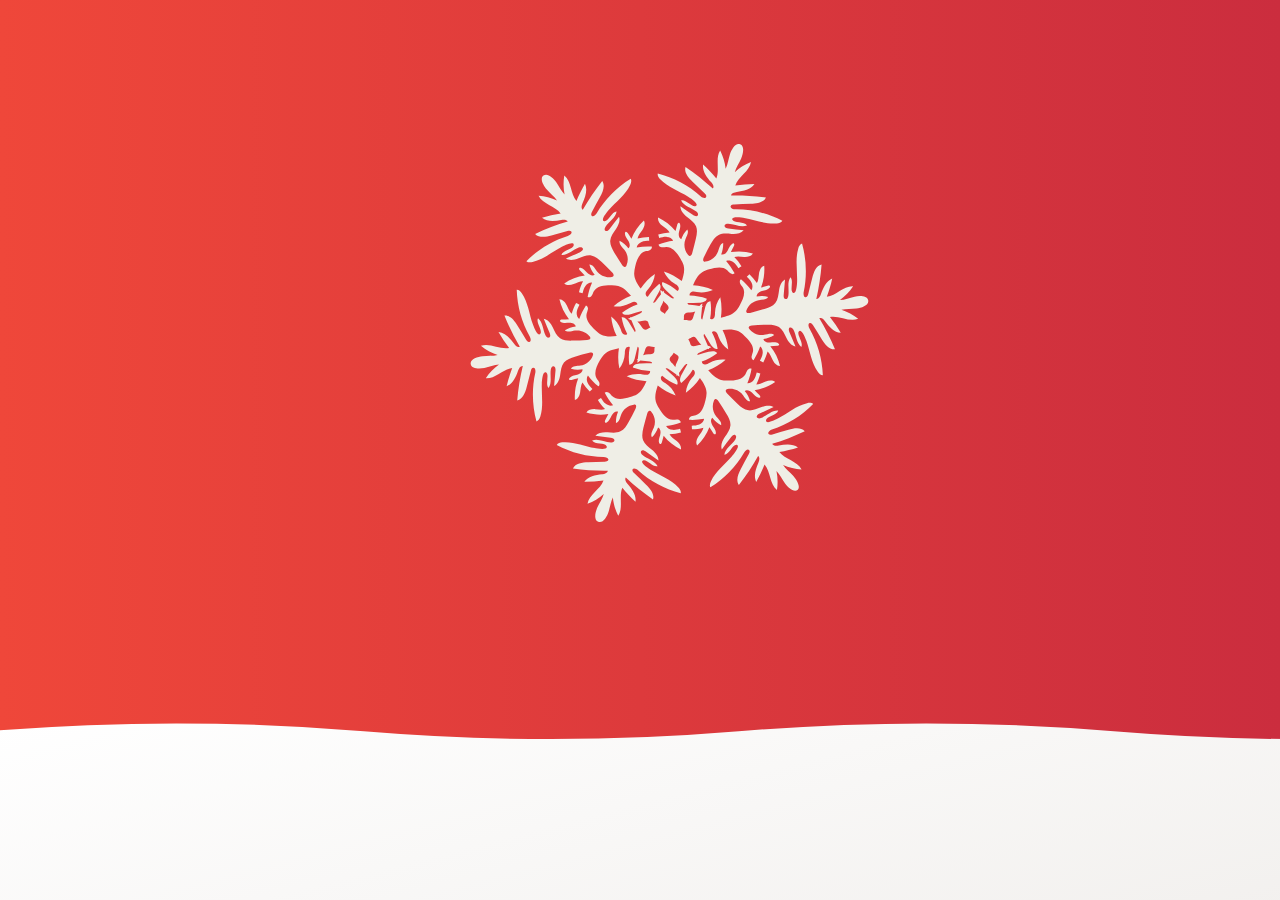
==== commit 1571cb58: "一直旋转" ====
--- a/index.html
+++ b/index.html
@@ -68,7 +68,7 @@
 			} 			 			snowR()-			setInterval(snowR, 12000)+			setInterval(snowR,12000)  			 		});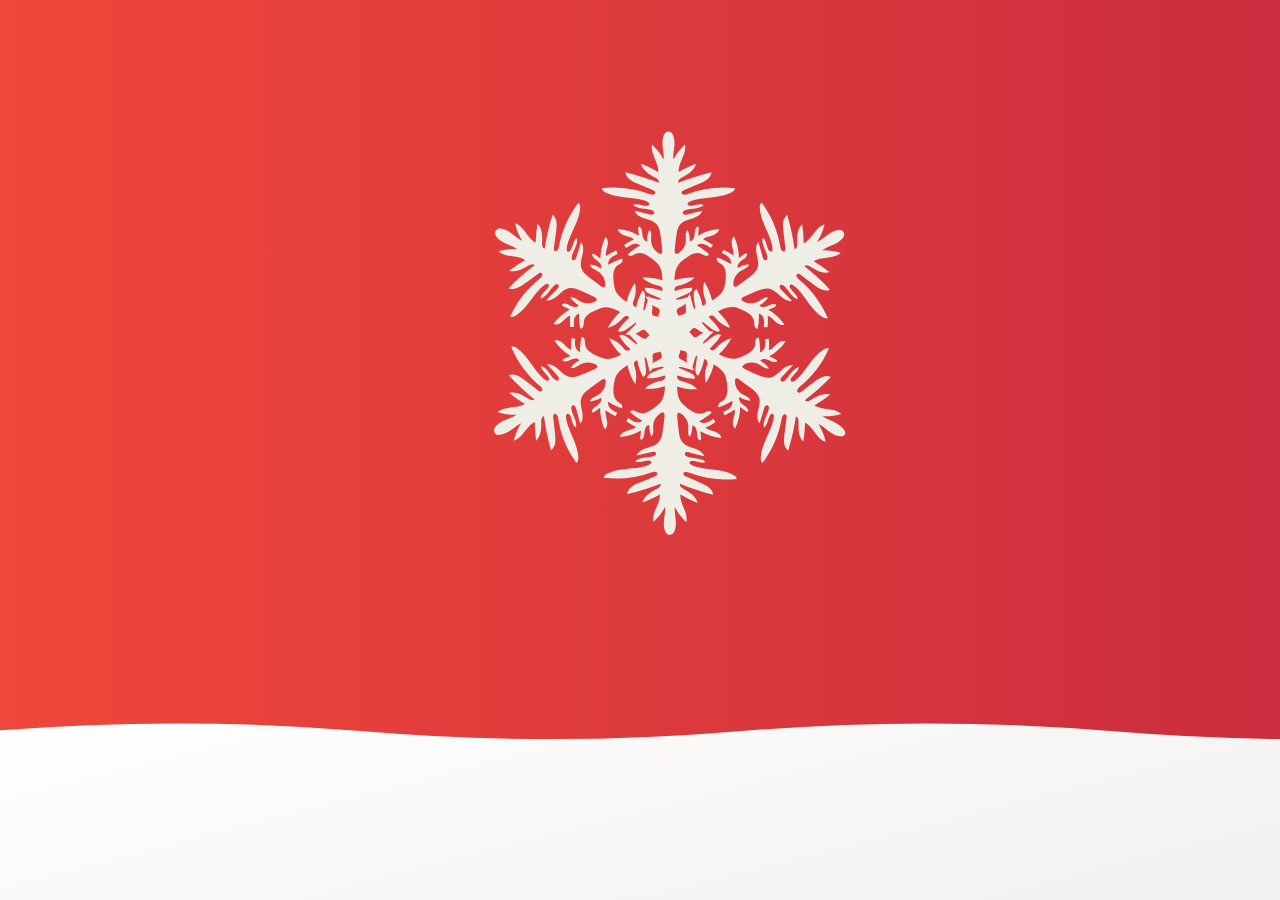
==== commit ddfaf4d4: "触发旋转" ====
--- a/index.html
+++ b/index.html
@@ -67,9 +67,9 @@
 			},12000) 			} 			-			snowR()-			setInterval(snowR,12000)-+			line.hover(snowR, function(){+				snow.stop()+			}) 			 		});     </script>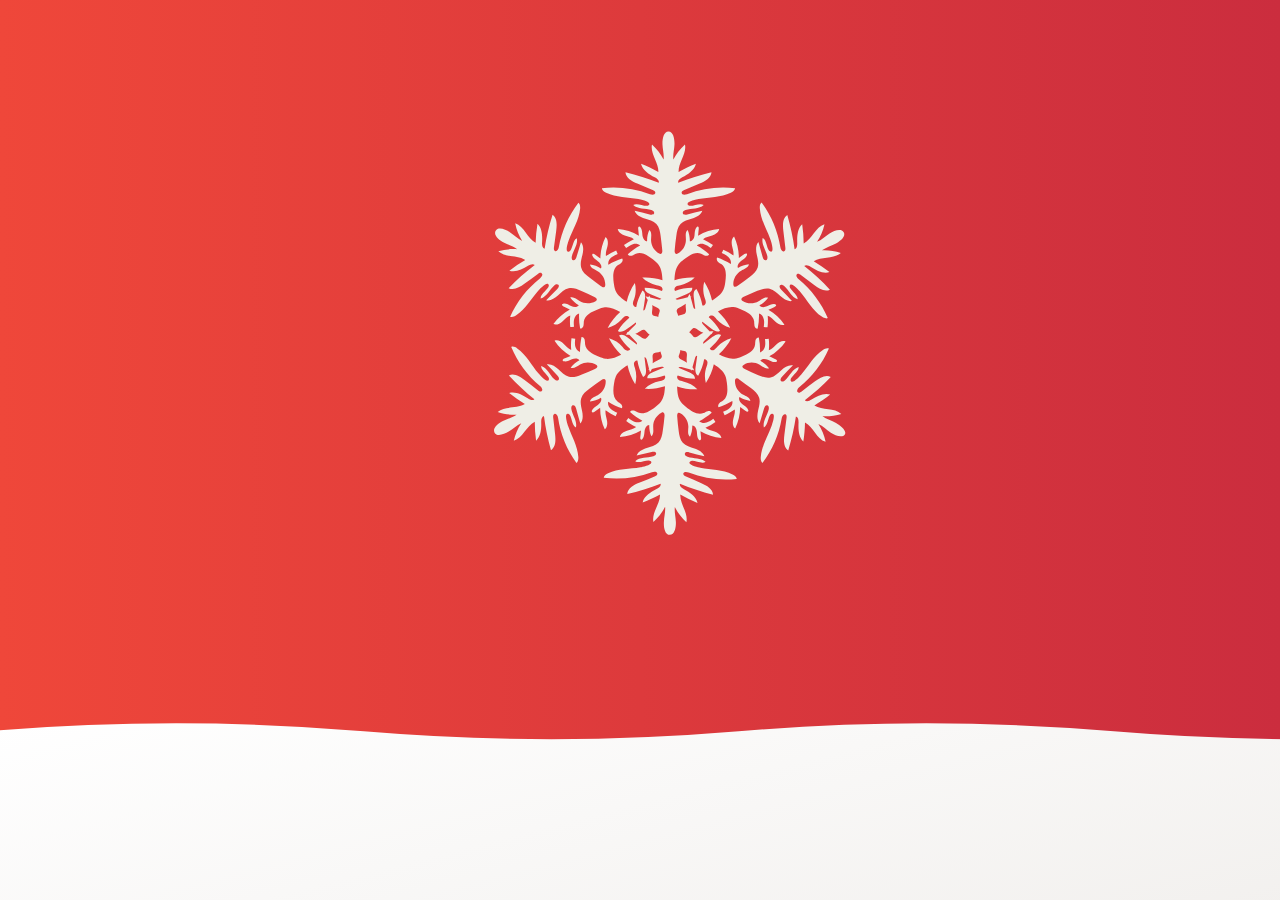
==== commit 0274495f: "改为css控制的" ====
--- a/index.html
+++ b/index.html
@@ -61,15 +61,9 @@
 				 			}) 			-			function snowR(){-				snow.animate({-				transform : "t0,0r360"-			},12000)-			}-			-			line.hover(snowR, function(){-				snow.stop()-			})+			+			+			 			 		});     </script>@@ -86,6 +80,19 @@
 		    position: fixed; 		    bottom: -300px; 	    }+	    +	    .open{+		    animation: roro 6s linear infinite;+		    transform-origin: center center;+	    }+	    +	    @keyframes roro+	    {+		    from{transform: rotate(0deg)}+		    50%{transform: rotate(180deg)}+		    to{transform: rotate(360deg)}+	    }+	   	    	</style>   </head>@@ -102,7 +109,7 @@
 <style type="text/css"> 	.st0{fill:#EFEEE6;} </style>-<path id="snow" class="st0" d="M892.2,451.3c-4.7-2.5-10.1-3.9-14.5-7.1c6.8,0.4,13.7-0.5,20.2-2.5c-7.5-6.9-20.2-3.6-28.8-9+<path id="snow" class="st0 open"  d="M892.2,451.3c-4.7-2.5-10.1-3.9-14.5-7.1c6.8,0.4,13.7-0.5,20.2-2.5c-7.5-6.9-20.2-3.6-28.8-9 	c5.9-3.5,11.5-7.3,16.9-11.6c-6.8-2.1-13.9,1.6-19.9,5.3c-2.2,1.4-5.3,2.7-7.2,0.8c9.8-7.6,19.1-15.9,27.7-24.9 	c-5.5-2.8-11.9,1.1-16.8,4.7c-4.8,3.6-9.5,7.1-14.3,10.7c-1.2,0.9-2.8,1.8-4,1c-1.9-1.3-0.1-4.2,1.7-5.7 	c13.6-10.9,24.5-25.1,31.4-41.1c-2.1-0.9-4.5,0.2-6.4,1.5c-9.9,6.6-15.6,17.6-23.3,26.4c-1.2,1.3-9.7,11-11.1,6.3